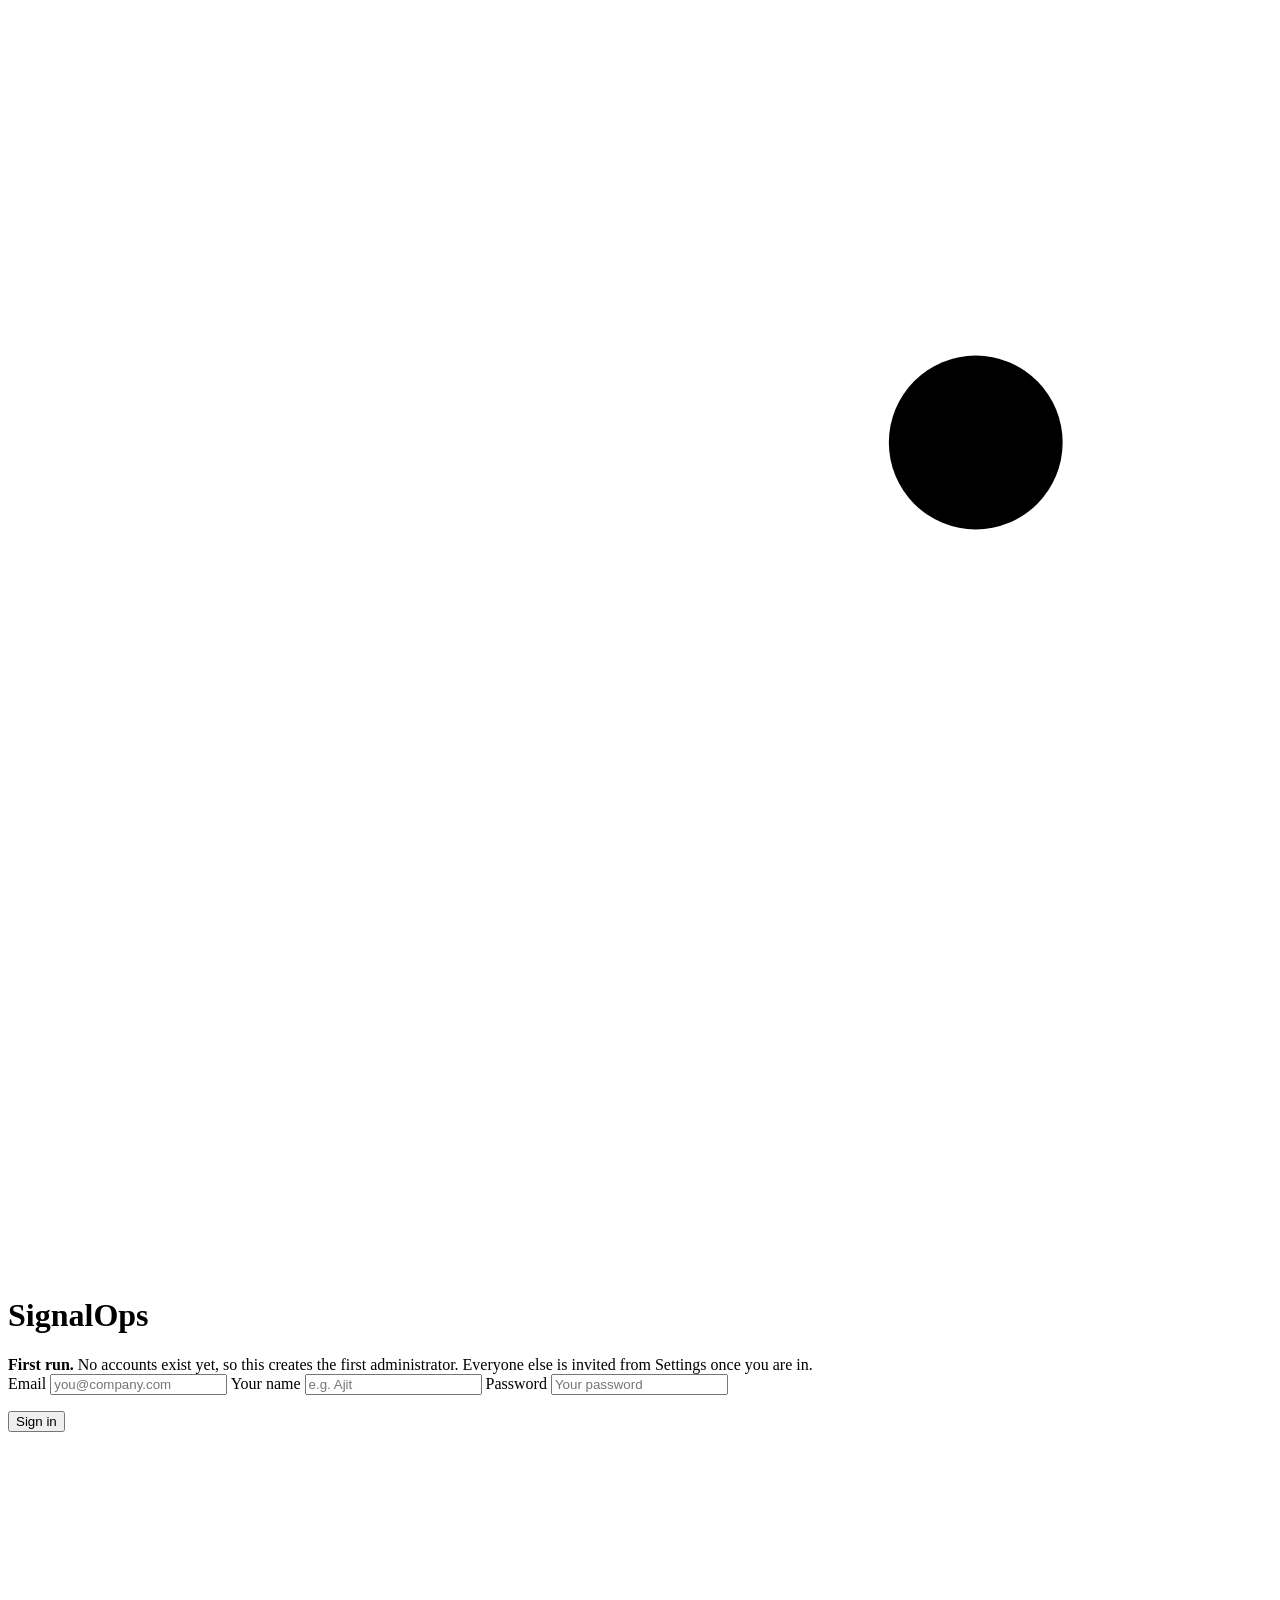
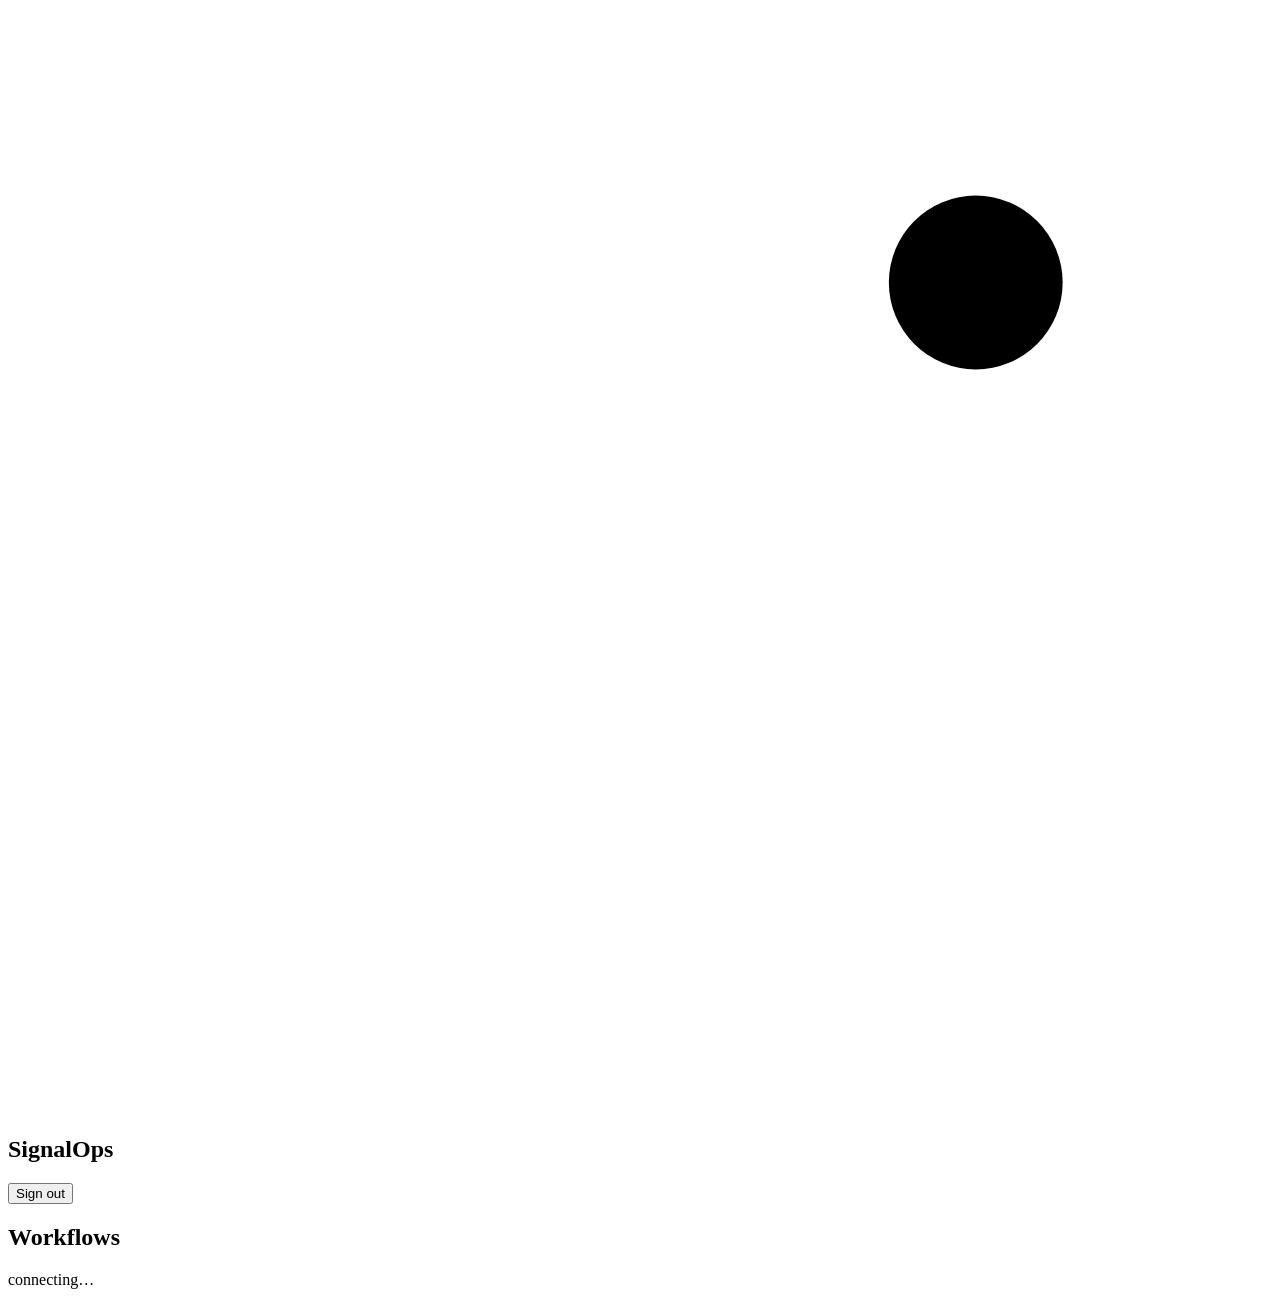
==== dashboard/index.html @ 2a7e8b67 "Real accounts, stored connections, queue triggers, less ceremony Four changes that together turn thi" ====
<!doctype html>
<html lang="en">

<head>
  <meta charset="utf-8" />
  <title>SignalOps</title>
  <meta name="viewport" content="width=device-width, initial-scale=1" />
  <link rel="icon" type="image/svg+xml"
    href="data:image/svg+xml,%3Csvg xmlns='http://www.w3.org/2000/svg' viewBox='0 0 32 32'%3E%3Crect x='1.5' y='1.5' width='29' height='29' rx='7' fill='%230b0e14' stroke='%235b8cff' stroke-width='2'/%3E%3Cpolyline points='7 21 11 21 13 16 17 24 20 10 22 15' fill='none' stroke='%235b8cff' stroke-width='2.2' stroke-linecap='round' stroke-linejoin='round'/%3E%3Ccircle cx='24.5' cy='11' r='2.2' fill='%233ddc84'/%3E%3C/svg%3E" />
  <link rel="stylesheet" href="/static/app.css" />
</head>

<body>
  <!-- Login gate. Shown until /api/auth/me succeeds. -->
  <div id="login-screen" class="login-screen hidden">
    <form class="login-card" id="login-form" onsubmit="doLogin(event)">
      <div class="brand login-brand">
        <svg class="logo" viewBox="0 0 32 32" aria-hidden="true">
          <rect x="1.5" y="1.5" width="29" height="29" rx="7" fill="none" stroke="var(--accent)" stroke-width="2" />
          <polyline points="7 21 11 21 13 16 17 24 20 10 22 15" fill="none" stroke="var(--accent)" stroke-width="2.2"
            stroke-linecap="round" stroke-linejoin="round" />
          <circle cx="24.5" cy="11" r="2.2" fill="var(--ok)" />
        </svg>
        <h1>Signal<span class="ops">Ops</span></h1>
      </div>

      <div class="login-warning hidden" id="bootstrap-note">
        <strong>First run.</strong> No accounts exist yet, so this creates the first
        administrator. Everyone else is invited from Settings once you are in.
      </div>

      <label for="login-email">Email</label>
      <input id="login-email" class="draft-field" type="email" required autocomplete="username"
        placeholder="you@company.com" />

      <label for="login-name" class="hidden" id="login-name-label">Your name</label>
      <input id="login-name" class="draft-field hidden" placeholder="e.g. Ajit"
        autocomplete="name" />

      <label for="login-password">Password</label>
      <input id="login-password" class="draft-field" type="password" required
        autocomplete="current-password" placeholder="Your password" />
      <p class="dialog-note" id="login-hint"></p>

      <p><button class="button" type="submit" id="login-submit">Sign in</button></p>
      <p id="login-status" class="dialog-note"></p>
    </form>
  </div>

  <!-- Application shell. Operate above the line, Configure below it. -->
  <div id="app" class="app hidden">
    <aside class="sidebar">
      <div class="brand sidebar-brand">
        <svg class="logo" viewBox="0 0 32 32" aria-hidden="true">
          <rect x="1.5" y="1.5" width="29" height="29" rx="7" fill="none" stroke="var(--accent)" stroke-width="2" />
          <polyline points="7 21 11 21 13 16 17 24 20 10 22 15" fill="none" stroke="var(--accent)" stroke-width="2.2"
            stroke-linecap="round" stroke-linejoin="round" />
          <circle cx="24.5" cy="11" r="2.2" fill="var(--ok)" />
        </svg>
        <h1>Signal<span class="ops">Ops</span></h1>
      </div>

      <nav id="nav"></nav>

      <div class="sidebar-foot">
        <div id="who" class="who"></div>
        <button class="button ghost" onclick="doLogout()">Sign out</button>
      </div>
    </aside>

    <div class="content">
      <header class="content-head">
        <h2 id="view-title">Workflows</h2>
        <div class="header-actions">
          <span id="killswitch-pill" class="status-pill hidden"></span>
          <span id="conn" class="conn down">connecting…</span>
        </div>
      </header>
      <main id="view"></main>
    </div>
  </div>

  <div id="toast" role="status"></div>
  <script src="/static/app.js" defer></script>
</body>

</html>
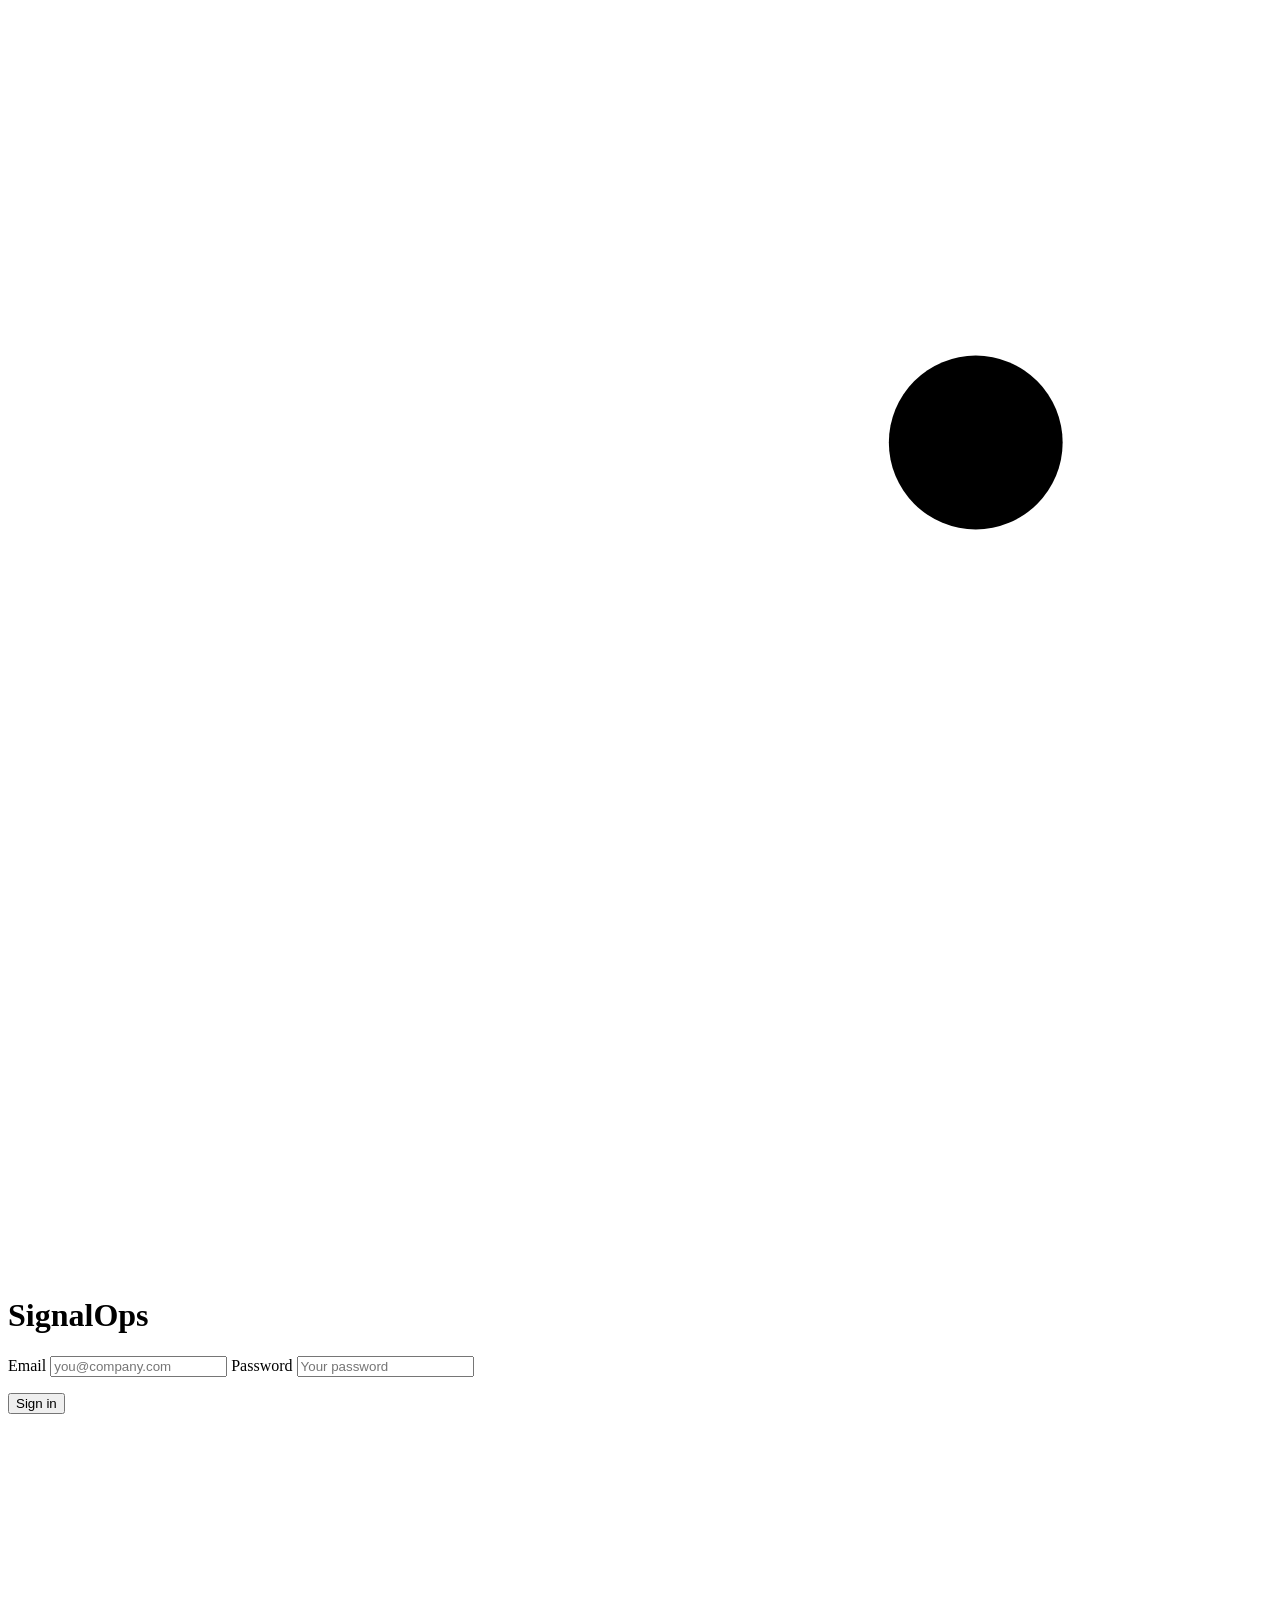
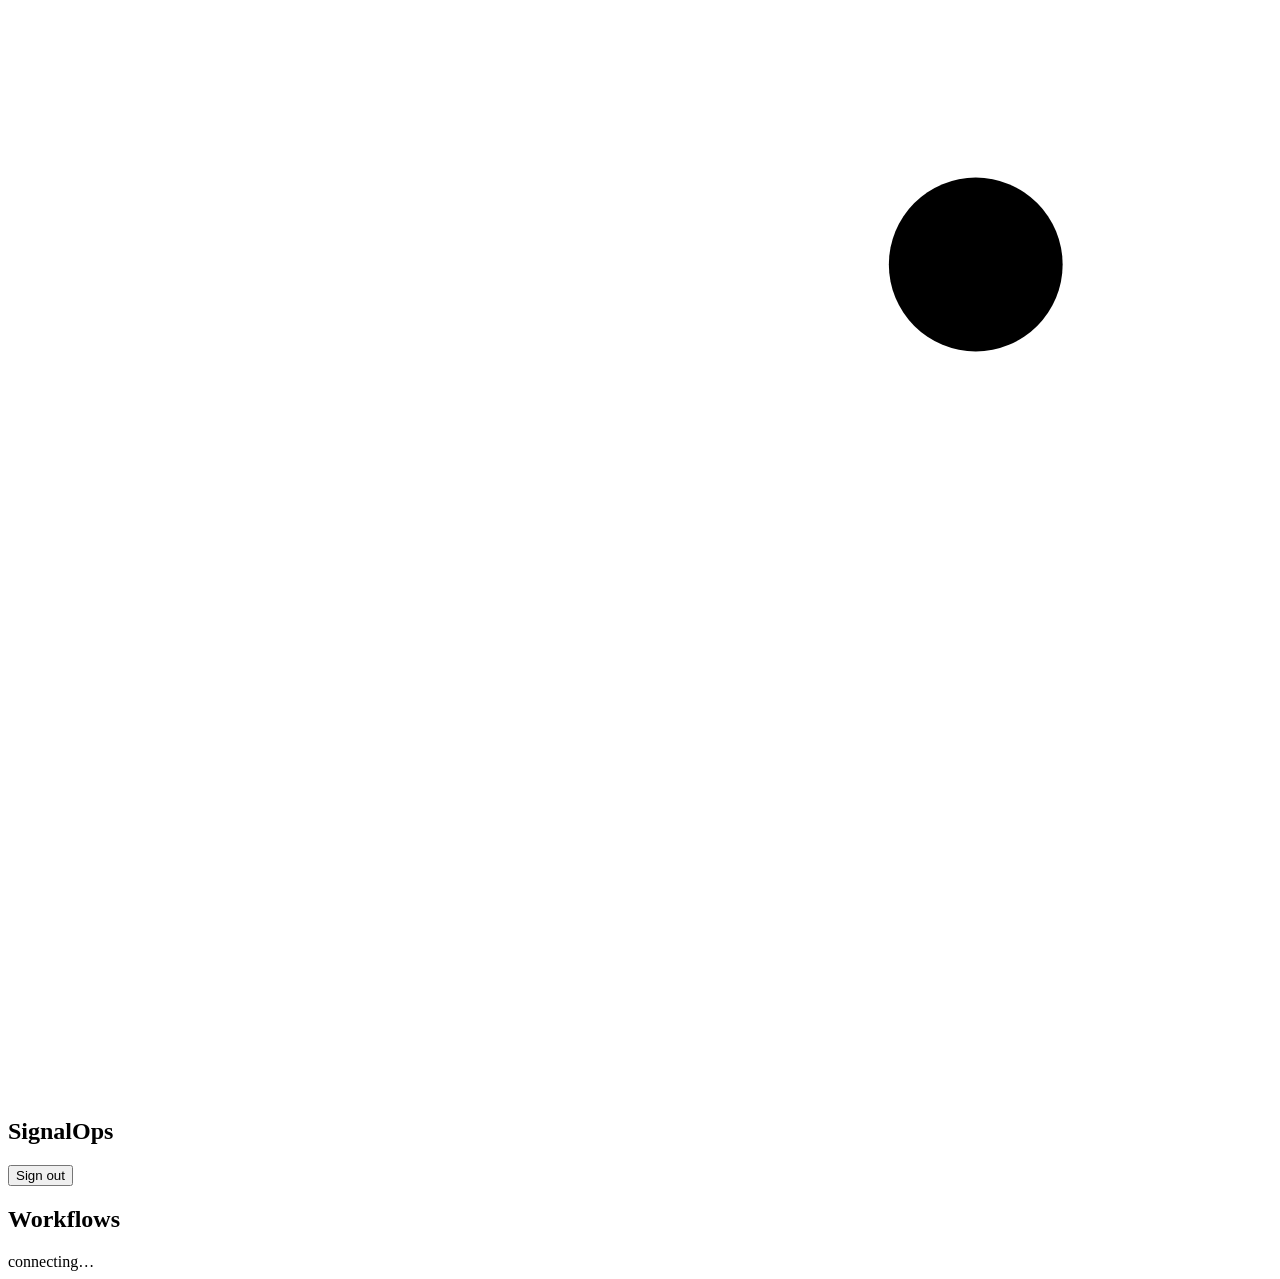
==== commit 62ad10ec: "Administrator comes from the environment; nobody else does Removes the last unauthenticated write en" ====
--- a/dashboard/index.html
+++ b/dashboard/index.html
@@ -24,18 +24,11 @@
         <h1>Signal<span class="ops">Ops</span></h1>
       </div>
 
-      <div class="login-warning hidden" id="bootstrap-note">
-        <strong>First run.</strong> No accounts exist yet, so this creates the first
-        administrator. Everyone else is invited from Settings once you are in.
-      </div>
+      <div class="login-warning hidden" id="bootstrap-note"></div>
 
       <label for="login-email">Email</label>
       <input id="login-email" class="draft-field" type="email" required autocomplete="username"
         placeholder="you@company.com" />
-
-      <label for="login-name" class="hidden" id="login-name-label">Your name</label>
-      <input id="login-name" class="draft-field hidden" placeholder="e.g. Ajit"
-        autocomplete="name" />
 
       <label for="login-password">Password</label>
       <input id="login-password" class="draft-field" type="password" required
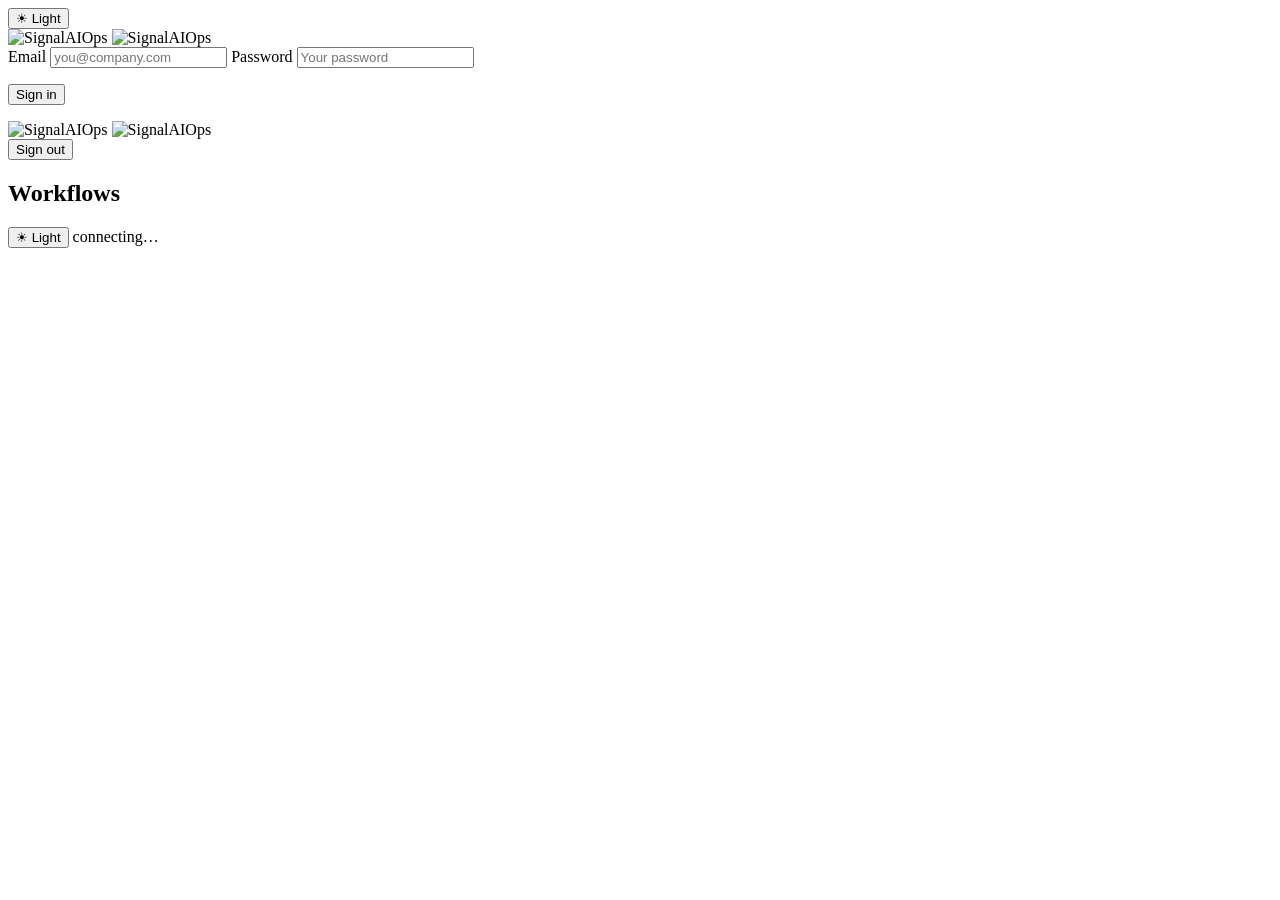
==== commit 7ef65064: "SignalAIOps rebrand and a light/dark theme toggle (via Codex) Product renamed SignalOps → SignalAIOp" ====
--- a/dashboard/index.html
+++ b/dashboard/index.html
@@ -3,25 +3,43 @@
 
 <head>
   <meta charset="utf-8" />
-  <title>SignalOps</title>
+  <title>SignalAIOps</title>
   <meta name="viewport" content="width=device-width, initial-scale=1" />
-  <link rel="icon" type="image/svg+xml"
-    href="data:image/svg+xml,%3Csvg xmlns='http://www.w3.org/2000/svg' viewBox='0 0 32 32'%3E%3Crect x='1.5' y='1.5' width='29' height='29' rx='7' fill='%230b0e14' stroke='%235b8cff' stroke-width='2'/%3E%3Cpolyline points='7 21 11 21 13 16 17 24 20 10 22 15' fill='none' stroke='%235b8cff' stroke-width='2.2' stroke-linecap='round' stroke-linejoin='round'/%3E%3Ccircle cx='24.5' cy='11' r='2.2' fill='%233ddc84'/%3E%3C/svg%3E" />
+  <meta name="color-scheme" content="dark light" />
+  <meta id="theme-color" name="theme-color" content="#0b1420" />
+  <script>
+    (() => {
+      const key = "signalaiops-theme";
+      let theme = "dark";
+      try {
+        theme = localStorage.getItem(key)
+          || (window.matchMedia("(prefers-color-scheme: light)").matches ? "light" : "dark");
+      } catch {
+        theme = "dark";
+      }
+      document.documentElement.dataset.theme = theme;
+    })();
+  </script>
+  <link rel="icon" type="image/png" sizes="512x512"
+    href="/static/signalaiops-favicon-v3.png" />
+  <link rel="apple-touch-icon" href="/static/signalaiops-favicon-v3.png" />
   <link rel="stylesheet" href="/static/app.css" />
 </head>
 
 <body>
   <!-- Login gate. Shown until /api/auth/me succeeds. -->
   <div id="login-screen" class="login-screen hidden">
+    <button class="theme-toggle login-theme-toggle" type="button" onclick="toggleTheme()"
+      data-theme-toggle aria-label="Switch color theme">
+      <span class="theme-icon" data-theme-icon aria-hidden="true">☀</span>
+      <span data-theme-label>Light</span>
+    </button>
     <form class="login-card" id="login-form" onsubmit="doLogin(event)">
       <div class="brand login-brand">
-        <svg class="logo" viewBox="0 0 32 32" aria-hidden="true">
-          <rect x="1.5" y="1.5" width="29" height="29" rx="7" fill="none" stroke="var(--accent)" stroke-width="2" />
-          <polyline points="7 21 11 21 13 16 17 24 20 10 22 15" fill="none" stroke="var(--accent)" stroke-width="2.2"
-            stroke-linecap="round" stroke-linejoin="round" />
-          <circle cx="24.5" cy="11" r="2.2" fill="var(--ok)" />
-        </svg>
-        <h1>Signal<span class="ops">Ops</span></h1>
+        <img class="brand-logo brand-logo-dark" src="/static/signalaiops-logo-dark-v3.png"
+          alt="SignalAIOps" />
+        <img class="brand-logo brand-logo-light" src="/static/signalaiops-logo-light-v3.png"
+          alt="SignalAIOps" />
       </div>
 
       <div class="login-warning hidden" id="bootstrap-note"></div>
@@ -44,13 +62,10 @@
   <div id="app" class="app hidden">
     <aside class="sidebar">
       <div class="brand sidebar-brand">
-        <svg class="logo" viewBox="0 0 32 32" aria-hidden="true">
-          <rect x="1.5" y="1.5" width="29" height="29" rx="7" fill="none" stroke="var(--accent)" stroke-width="2" />
-          <polyline points="7 21 11 21 13 16 17 24 20 10 22 15" fill="none" stroke="var(--accent)" stroke-width="2.2"
-            stroke-linecap="round" stroke-linejoin="round" />
-          <circle cx="24.5" cy="11" r="2.2" fill="var(--ok)" />
-        </svg>
-        <h1>Signal<span class="ops">Ops</span></h1>
+        <img class="brand-logo brand-logo-dark" src="/static/signalaiops-logo-dark-v3.png"
+          alt="SignalAIOps" />
+        <img class="brand-logo brand-logo-light" src="/static/signalaiops-logo-light-v3.png"
+          alt="SignalAIOps" />
       </div>
 
       <nav id="nav"></nav>
@@ -65,6 +80,11 @@
       <header class="content-head">
         <h2 id="view-title">Workflows</h2>
         <div class="header-actions">
+          <button class="theme-toggle" type="button" onclick="toggleTheme()"
+            data-theme-toggle aria-label="Switch color theme">
+            <span class="theme-icon" data-theme-icon aria-hidden="true">☀</span>
+            <span data-theme-label>Light</span>
+          </button>
           <span id="killswitch-pill" class="status-pill hidden"></span>
           <span id="conn" class="conn down">connecting…</span>
         </div>
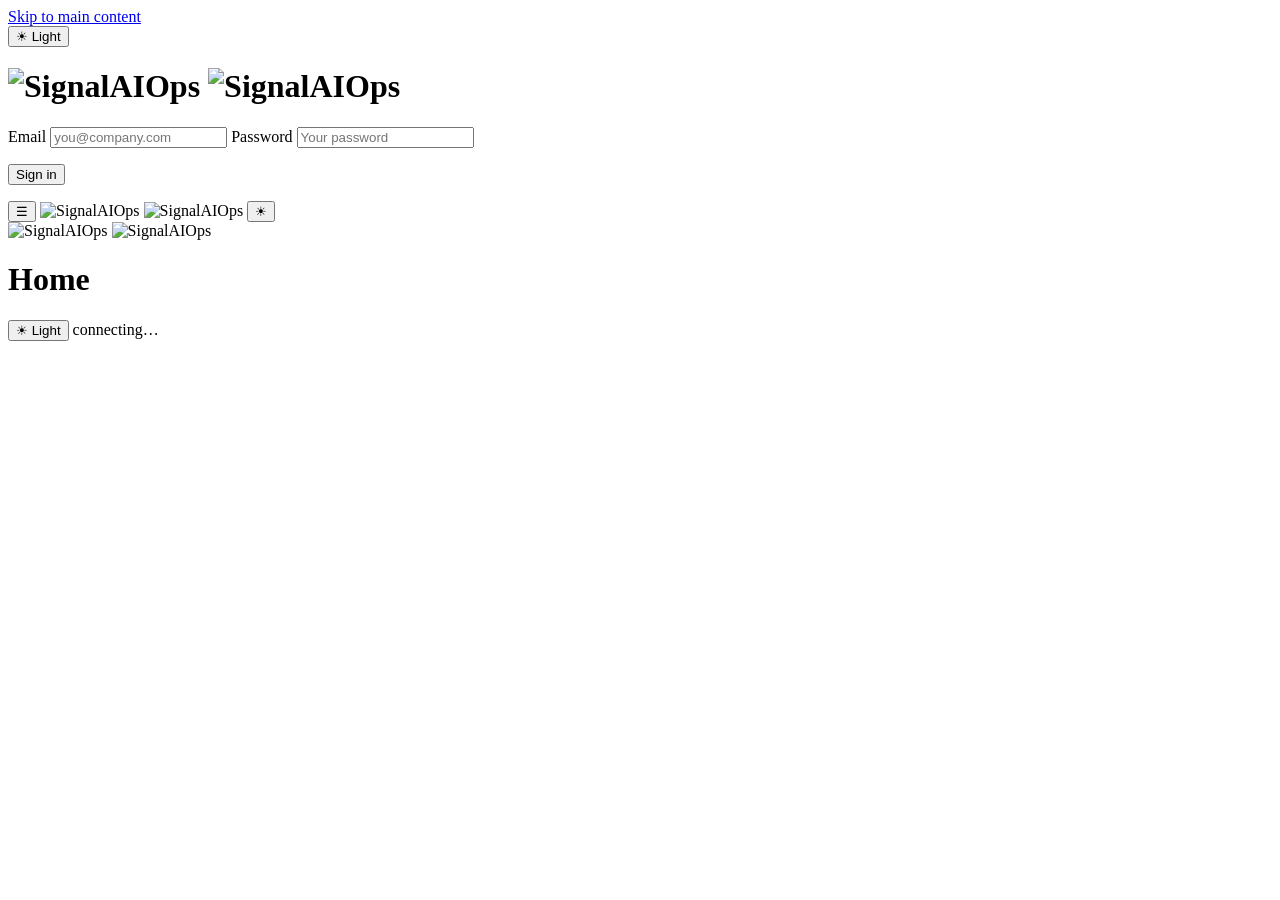
==== commit 7ff3a038: "Address QA: mobile drawer, a11y, contrast, and a stale-view bug Works through the QA report's six hi" ====
--- a/dashboard/index.html
+++ b/dashboard/index.html
@@ -27,6 +27,8 @@
 </head>
 
 <body>
+  <a class="skip-link" href="#view">Skip to main content</a>
+
   <!-- Login gate. Shown until /api/auth/me succeeds. -->
   <div id="login-screen" class="login-screen hidden">
     <button class="theme-toggle login-theme-toggle" type="button" onclick="toggleTheme()"
@@ -35,12 +37,12 @@
       <span data-theme-label>Light</span>
     </button>
     <form class="login-card" id="login-form" onsubmit="doLogin(event)">
-      <div class="brand login-brand">
+      <h1 class="brand login-brand">
         <img class="brand-logo brand-logo-dark" src="/static/signalaiops-logo-dark-v3.png"
           alt="SignalAIOps" />
         <img class="brand-logo brand-logo-light" src="/static/signalaiops-logo-light-v3.png"
           alt="SignalAIOps" />
-      </div>
+      </h1>
 
       <div class="login-warning hidden" id="bootstrap-note"></div>
 
@@ -54,13 +56,29 @@
       <p class="dialog-note" id="login-hint"></p>
 
       <p><button class="button" type="submit" id="login-submit">Sign in</button></p>
-      <p id="login-status" class="dialog-note"></p>
+      <p id="login-status" class="dialog-note" role="alert" aria-live="assertive"></p>
     </form>
   </div>
 
   <!-- Application shell. Operate above the line, Configure below it. -->
   <div id="app" class="app hidden">
-    <aside class="sidebar">
+    <!-- Mobile top bar: only visible below the drawer breakpoint. -->
+    <div class="mobile-bar">
+      <button class="icon-button nav-toggle" type="button" onclick="toggleNav()"
+        aria-label="Open navigation" aria-controls="sidebar" aria-expanded="false"
+        id="nav-toggle">☰</button>
+      <img class="brand-logo brand-logo-dark mobile-logo" src="/static/signalaiops-logo-dark-v3.png"
+        alt="SignalAIOps" />
+      <img class="brand-logo brand-logo-light mobile-logo" src="/static/signalaiops-logo-light-v3.png"
+        alt="SignalAIOps" />
+      <button class="theme-toggle" type="button" onclick="toggleTheme()"
+        data-theme-toggle aria-label="Switch color theme">
+        <span class="theme-icon" data-theme-icon aria-hidden="true">☀</span>
+      </button>
+    </div>
+    <div class="nav-scrim" id="nav-scrim" onclick="closeNav()" hidden></div>
+
+    <aside class="sidebar" id="sidebar">
       <div class="brand sidebar-brand">
         <img class="brand-logo brand-logo-dark" src="/static/signalaiops-logo-dark-v3.png"
           alt="SignalAIOps" />
@@ -68,17 +86,16 @@
           alt="SignalAIOps" />
       </div>
 
-      <nav id="nav"></nav>
+      <nav id="nav" aria-label="Primary"></nav>
 
       <div class="sidebar-foot">
         <div id="who" class="who"></div>
-        <button class="button ghost" onclick="doLogout()">Sign out</button>
       </div>
     </aside>
 
     <div class="content">
       <header class="content-head">
-        <h2 id="view-title">Workflows</h2>
+        <h1 id="view-title">Home</h1>
         <div class="header-actions">
           <button class="theme-toggle" type="button" onclick="toggleTheme()"
             data-theme-toggle aria-label="Switch color theme">
@@ -89,11 +106,11 @@
           <span id="conn" class="conn down">connecting…</span>
         </div>
       </header>
-      <main id="view"></main>
+      <main id="view" tabindex="-1"></main>
     </div>
   </div>
 
-  <div id="toast" role="status"></div>
+  <div id="toast" role="status" aria-live="polite"></div>
   <script src="/static/app.js" defer></script>
 </body>
 
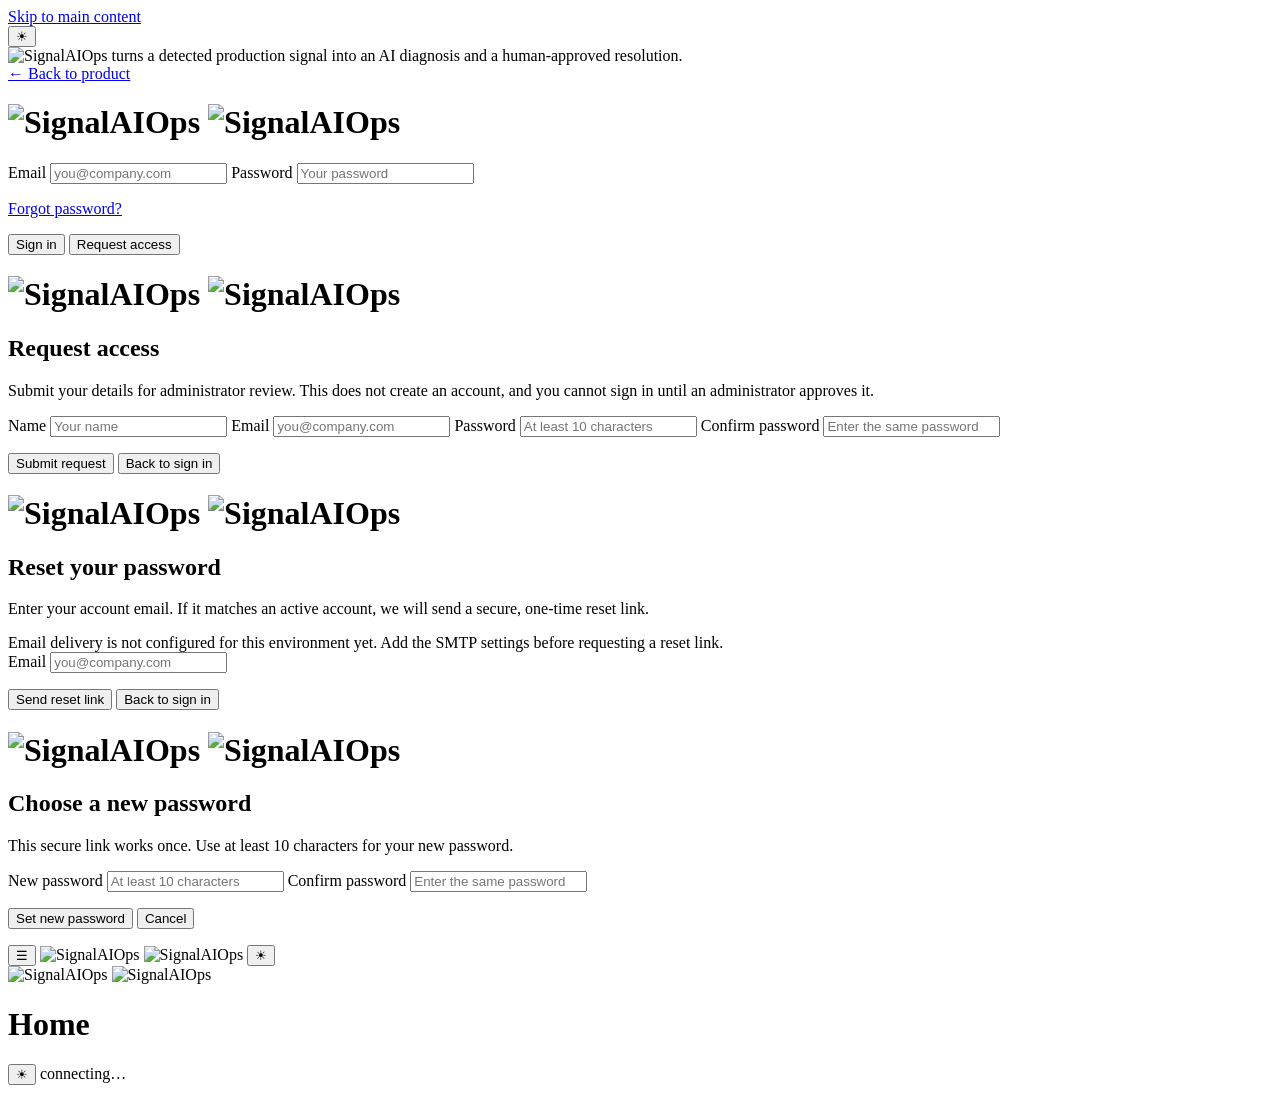
==== commit 67247d9b: "feat: launch public site and governed access flows" ====
--- a/dashboard/index.html
+++ b/dashboard/index.html
@@ -3,7 +3,7 @@
 
 <head>
   <meta charset="utf-8" />
-  <title>SignalAIOps</title>
+  <title>Sign in — SignalAIOps</title>
   <meta name="viewport" content="width=device-width, initial-scale=1" />
   <meta name="color-scheme" content="dark light" />
   <meta id="theme-color" name="theme-color" content="#0b1420" />
@@ -34,30 +34,160 @@
     <button class="theme-toggle login-theme-toggle" type="button" onclick="toggleTheme()"
       data-theme-toggle aria-label="Switch color theme">
       <span class="theme-icon" data-theme-icon aria-hidden="true">☀</span>
-      <span data-theme-label>Light</span>
     </button>
-    <form class="login-card" id="login-form" onsubmit="doLogin(event)">
-      <h1 class="brand login-brand">
-        <img class="brand-logo brand-logo-dark" src="/static/signalaiops-logo-dark-v3.png"
-          alt="SignalAIOps" />
-        <img class="brand-logo brand-logo-light" src="/static/signalaiops-logo-light-v3.png"
-          alt="SignalAIOps" />
-      </h1>
-
-      <div class="login-warning hidden" id="bootstrap-note"></div>
-
-      <label for="login-email">Email</label>
-      <input id="login-email" class="draft-field" type="email" required autocomplete="username"
-        placeholder="you@company.com" />
-
-      <label for="login-password">Password</label>
-      <input id="login-password" class="draft-field" type="password" required
-        autocomplete="current-password" placeholder="Your password" />
-      <p class="dialog-note" id="login-hint"></p>
-
-      <p><button class="button" type="submit" id="login-submit">Sign in</button></p>
-      <p id="login-status" class="dialog-note" role="alert" aria-live="assertive"></p>
-    </form>
+    <div class="login-layout">
+      <section class="login-visual-panel" aria-label="SignalAIOps autonomous incident response">
+        <div class="login-image-surface">
+          <img src="/static/og.png"
+            alt="SignalAIOps turns a detected production signal into an AI diagnosis and a human-approved resolution." />
+          <div class="login-process-motion" aria-hidden="true">
+            <span class="process-route"></span>
+            <i class="process-token"></i>
+            <i class="process-token"></i>
+            <i class="process-token"></i>
+            <span class="process-arrow process-arrow-one"></span>
+            <span class="process-arrow process-arrow-two"></span>
+          </div>
+        </div>
+      </section>
+
+      <div class="login-form-column">
+        <a class="login-back-link" href="/">
+          <span aria-hidden="true">←</span> Back to product
+        </a>
+
+        <form class="login-card" id="login-form" onsubmit="doLogin(event)">
+          <h1 class="brand login-brand">
+            <img class="brand-logo brand-logo-dark" src="/static/signalaiops-logo-dark-v3.png"
+              alt="SignalAIOps" />
+            <img class="brand-logo brand-logo-light" src="/static/signalaiops-logo-light-v3.png"
+              alt="SignalAIOps" />
+          </h1>
+
+          <div class="login-warning hidden" id="bootstrap-note"></div>
+
+          <label for="login-email">Email</label>
+          <input id="login-email" class="draft-field" type="email" required autocomplete="username"
+            placeholder="you@company.com" />
+
+          <label for="login-password">Password</label>
+          <input id="login-password" class="draft-field" type="password" required
+            autocomplete="current-password" placeholder="Your password" />
+          <p class="login-inline-action">
+            <a href="#" onclick="showForgotPasswordForm(); return false;">Forgot password?</a>
+          </p>
+          <p class="dialog-note" id="login-hint"></p>
+
+          <div class="login-actions">
+            <button class="button" type="submit" id="login-submit">Sign in</button>
+            <button class="button ghost hidden" type="button" id="request-access-button"
+              onclick="showRegistrationForm()">Request access</button>
+          </div>
+          <p id="login-status" class="dialog-note" role="alert" aria-live="assertive"></p>
+        </form>
+
+        <form class="login-card hidden" id="registration-form"
+          onsubmit="submitAccessRequest(event)">
+          <h1 class="brand login-brand">
+            <img class="brand-logo brand-logo-dark" src="/static/signalaiops-logo-dark-v3.png"
+              alt="SignalAIOps" />
+            <img class="brand-logo brand-logo-light" src="/static/signalaiops-logo-light-v3.png"
+              alt="SignalAIOps" />
+          </h1>
+          <h2>Request access</h2>
+          <p class="dialog-note registration-intro">
+            Submit your details for administrator review. This does not create an
+            account, and you cannot sign in until an administrator approves it.
+          </p>
+
+          <label for="registration-name">Name</label>
+          <input id="registration-name" class="draft-field" required maxlength="80"
+            autocomplete="name" placeholder="Your name" />
+
+          <label for="registration-email">Email</label>
+          <input id="registration-email" class="draft-field" type="email" required
+            maxlength="200" autocomplete="email" placeholder="you@company.com" />
+
+          <label for="registration-password">Password</label>
+          <input id="registration-password" class="draft-field" type="password" required
+            maxlength="300" minlength="10" autocomplete="new-password"
+            placeholder="At least 10 characters" />
+
+          <label for="registration-confirm">Confirm password</label>
+          <input id="registration-confirm" class="draft-field" type="password" required
+            maxlength="300" minlength="10" autocomplete="new-password"
+            placeholder="Enter the same password" />
+
+          <p class="row-actions">
+            <button class="button" type="submit" id="registration-submit">Submit request</button>
+            <button class="button ghost" type="button" onclick="showLoginForm()">Back to sign in</button>
+          </p>
+          <p id="registration-status" class="dialog-note" role="status"
+            aria-live="polite"></p>
+        </form>
+
+        <form class="login-card hidden" id="forgot-password-form"
+          onsubmit="submitForgotPassword(event)">
+          <h1 class="brand login-brand">
+            <img class="brand-logo brand-logo-dark" src="/static/signalaiops-logo-dark-v3.png"
+              alt="SignalAIOps" />
+            <img class="brand-logo brand-logo-light" src="/static/signalaiops-logo-light-v3.png"
+              alt="SignalAIOps" />
+          </h1>
+          <h2>Reset your password</h2>
+          <p class="dialog-note registration-intro">
+            Enter your account email. If it matches an active account, we will
+            send a secure, one-time reset link.
+          </p>
+          <div class="login-warning hidden" id="password-reset-config-note">
+            Email delivery is not configured for this environment yet. Add the
+            SMTP settings before requesting a reset link.
+          </div>
+
+          <label for="forgot-password-email">Email</label>
+          <input id="forgot-password-email" class="draft-field" type="email" required
+            maxlength="200" autocomplete="email" placeholder="you@company.com" />
+
+          <p class="row-actions">
+            <button class="button" type="submit" id="forgot-password-submit">Send reset link</button>
+            <button class="button ghost" type="button" onclick="showLoginForm()">Back to sign in</button>
+          </p>
+          <p id="forgot-password-status" class="dialog-note" role="status"
+            aria-live="polite"></p>
+        </form>
+
+        <form class="login-card hidden" id="reset-password-form"
+          onsubmit="submitPasswordReset(event)">
+          <h1 class="brand login-brand">
+            <img class="brand-logo brand-logo-dark" src="/static/signalaiops-logo-dark-v3.png"
+              alt="SignalAIOps" />
+            <img class="brand-logo brand-logo-light" src="/static/signalaiops-logo-light-v3.png"
+              alt="SignalAIOps" />
+          </h1>
+          <h2>Choose a new password</h2>
+          <p class="dialog-note registration-intro">
+            This secure link works once. Use at least 10 characters for your new password.
+          </p>
+
+          <label for="reset-password-new">New password</label>
+          <input id="reset-password-new" class="draft-field" type="password" required
+            maxlength="300" minlength="10" autocomplete="new-password"
+            placeholder="At least 10 characters" />
+
+          <label for="reset-password-confirm">Confirm password</label>
+          <input id="reset-password-confirm" class="draft-field" type="password" required
+            maxlength="300" minlength="10" autocomplete="new-password"
+            placeholder="Enter the same password" />
+
+          <p class="row-actions">
+            <button class="button" type="submit" id="reset-password-submit">Set new password</button>
+            <button class="button ghost" type="button" onclick="showLoginForm()">Cancel</button>
+          </p>
+          <p id="reset-password-status" class="dialog-note" role="alert"
+            aria-live="assertive"></p>
+        </form>
+      </div>
+    </div>
   </div>
 
   <!-- Application shell. Operate above the line, Configure below it. -->
@@ -100,7 +230,6 @@
           <button class="theme-toggle" type="button" onclick="toggleTheme()"
             data-theme-toggle aria-label="Switch color theme">
             <span class="theme-icon" data-theme-icon aria-hidden="true">☀</span>
-            <span data-theme-label>Light</span>
           </button>
           <span id="killswitch-pill" class="status-pill hidden"></span>
           <span id="conn" class="conn down">connecting…</span>
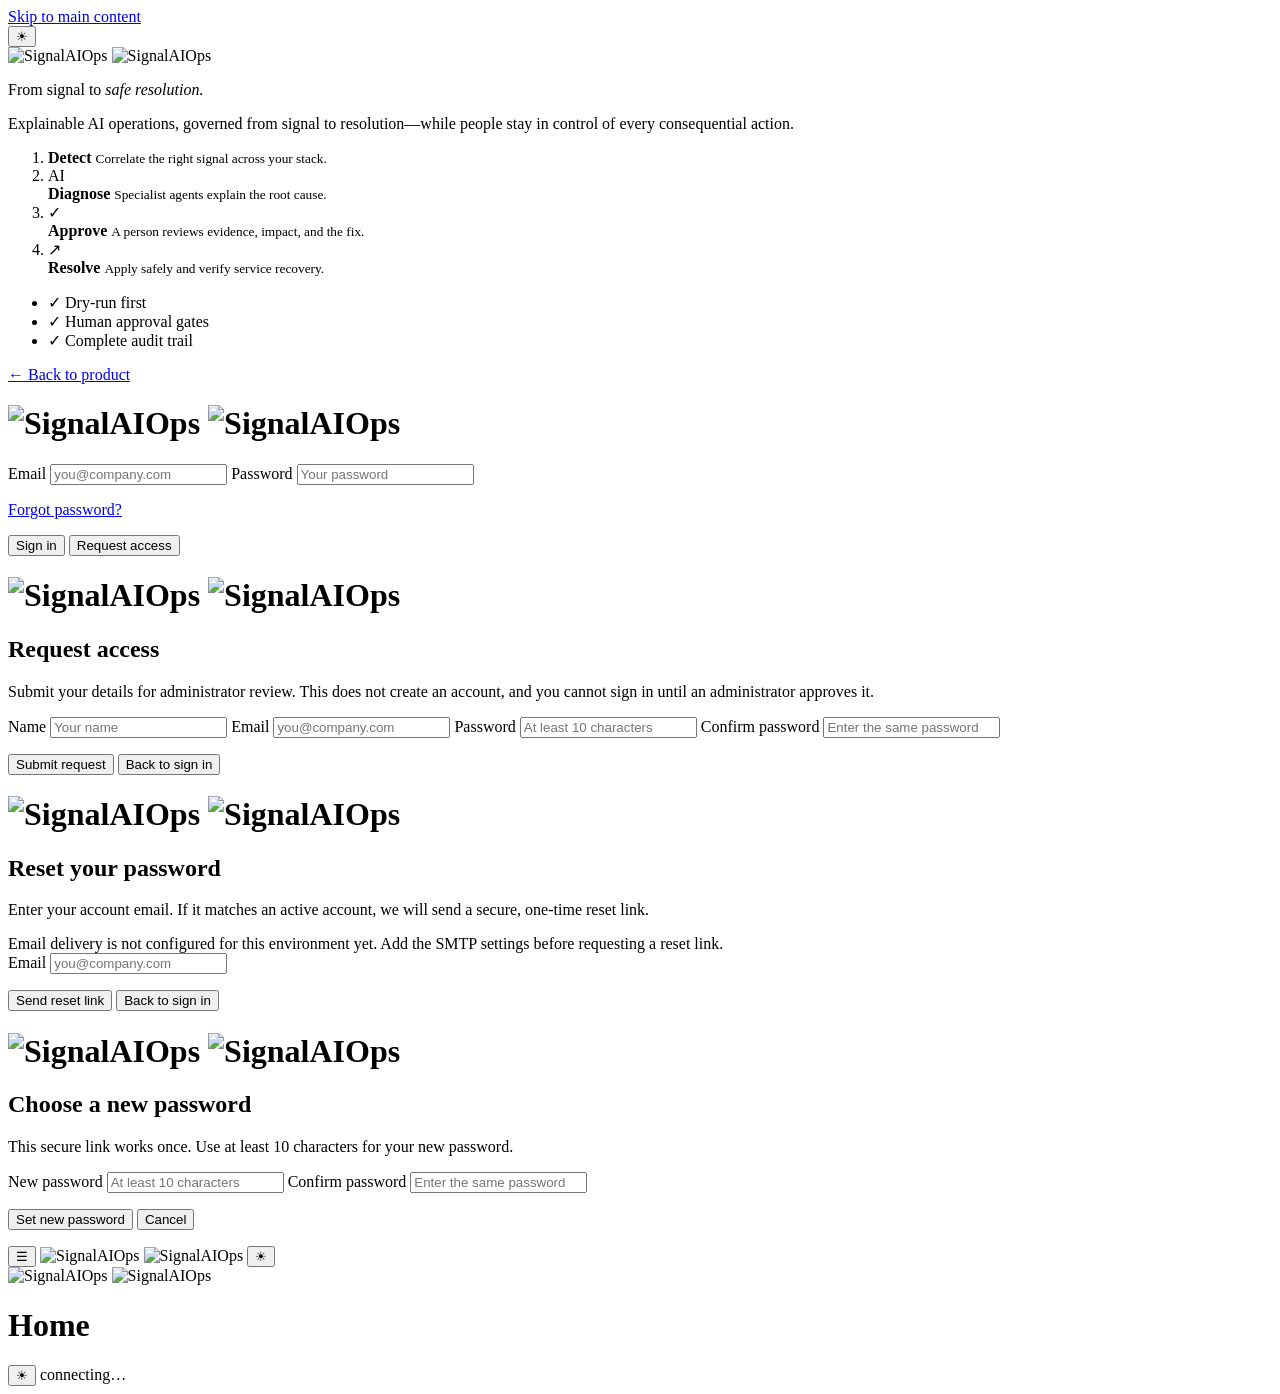
==== commit f853cd27: "feat: rebuild login visual panel as a CSS brand panel Replace the login's 1.27MB raster og.png and i" ====
--- a/dashboard/index.html
+++ b/dashboard/index.html
@@ -23,6 +23,7 @@
   <link rel="icon" type="image/png" sizes="512x512"
     href="/static/signalaiops-favicon-v3.png" />
   <link rel="apple-touch-icon" href="/static/signalaiops-favicon-v3.png" />
+  <link rel="stylesheet" href="/static/tokens.css" />
   <link rel="stylesheet" href="/static/app.css" />
 </head>
 
@@ -37,18 +38,54 @@
     </button>
     <div class="login-layout">
       <section class="login-visual-panel" aria-label="SignalAIOps autonomous incident response">
-        <div class="login-image-surface">
-          <img src="/static/og.png"
-            alt="SignalAIOps turns a detected production signal into an AI diagnosis and a human-approved resolution." />
-          <div class="login-process-motion" aria-hidden="true">
-            <span class="process-route"></span>
-            <i class="process-token"></i>
-            <i class="process-token"></i>
-            <i class="process-token"></i>
-            <span class="process-arrow process-arrow-one"></span>
-            <span class="process-arrow process-arrow-two"></span>
-          </div>
+        <div class="login-panel-orbits" aria-hidden="true"><i></i><i></i><i></i></div>
+
+        <div class="login-panel-head">
+          <img class="brand-logo brand-logo-dark login-panel-logo"
+            src="/static/signalaiops-logo-dark-v3.png" alt="SignalAIOps" />
+          <img class="brand-logo brand-logo-light login-panel-logo"
+            src="/static/signalaiops-logo-light-v3.png" alt="SignalAIOps" />
+          <p class="login-panel-tagline">From signal to <em>safe resolution.</em></p>
+          <p class="login-panel-sub">Explainable AI operations, governed from signal to
+            resolution—while people stay in control of every consequential action.</p>
         </div>
+
+        <ol class="login-flow" aria-label="How SignalAIOps handles an incident">
+          <li class="login-flow-step step-detect">
+            <span class="login-flow-symbol pulse-symbol" aria-hidden="true"><i></i></span>
+            <div class="login-flow-copy">
+              <strong>Detect</strong>
+              <small>Correlate the right signal across your stack.</small>
+            </div>
+          </li>
+          <li class="login-flow-step step-diagnose">
+            <span class="login-flow-symbol" aria-hidden="true">AI</span>
+            <div class="login-flow-copy">
+              <strong>Diagnose</strong>
+              <small>Specialist agents explain the root cause.</small>
+            </div>
+          </li>
+          <li class="login-flow-step step-approve">
+            <span class="login-flow-symbol" aria-hidden="true">✓</span>
+            <div class="login-flow-copy">
+              <strong>Approve</strong>
+              <small>A person reviews evidence, impact, and the fix.</small>
+            </div>
+          </li>
+          <li class="login-flow-step step-resolve">
+            <span class="login-flow-symbol" aria-hidden="true">↗</span>
+            <div class="login-flow-copy">
+              <strong>Resolve</strong>
+              <small>Apply safely and verify service recovery.</small>
+            </div>
+          </li>
+        </ol>
+
+        <ul class="login-panel-trust" aria-label="Platform principles">
+          <li><span aria-hidden="true">✓</span> Dry-run first</li>
+          <li><span aria-hidden="true">✓</span> Human approval gates</li>
+          <li><span aria-hidden="true">✓</span> Complete audit trail</li>
+        </ul>
       </section>
 
       <div class="login-form-column">
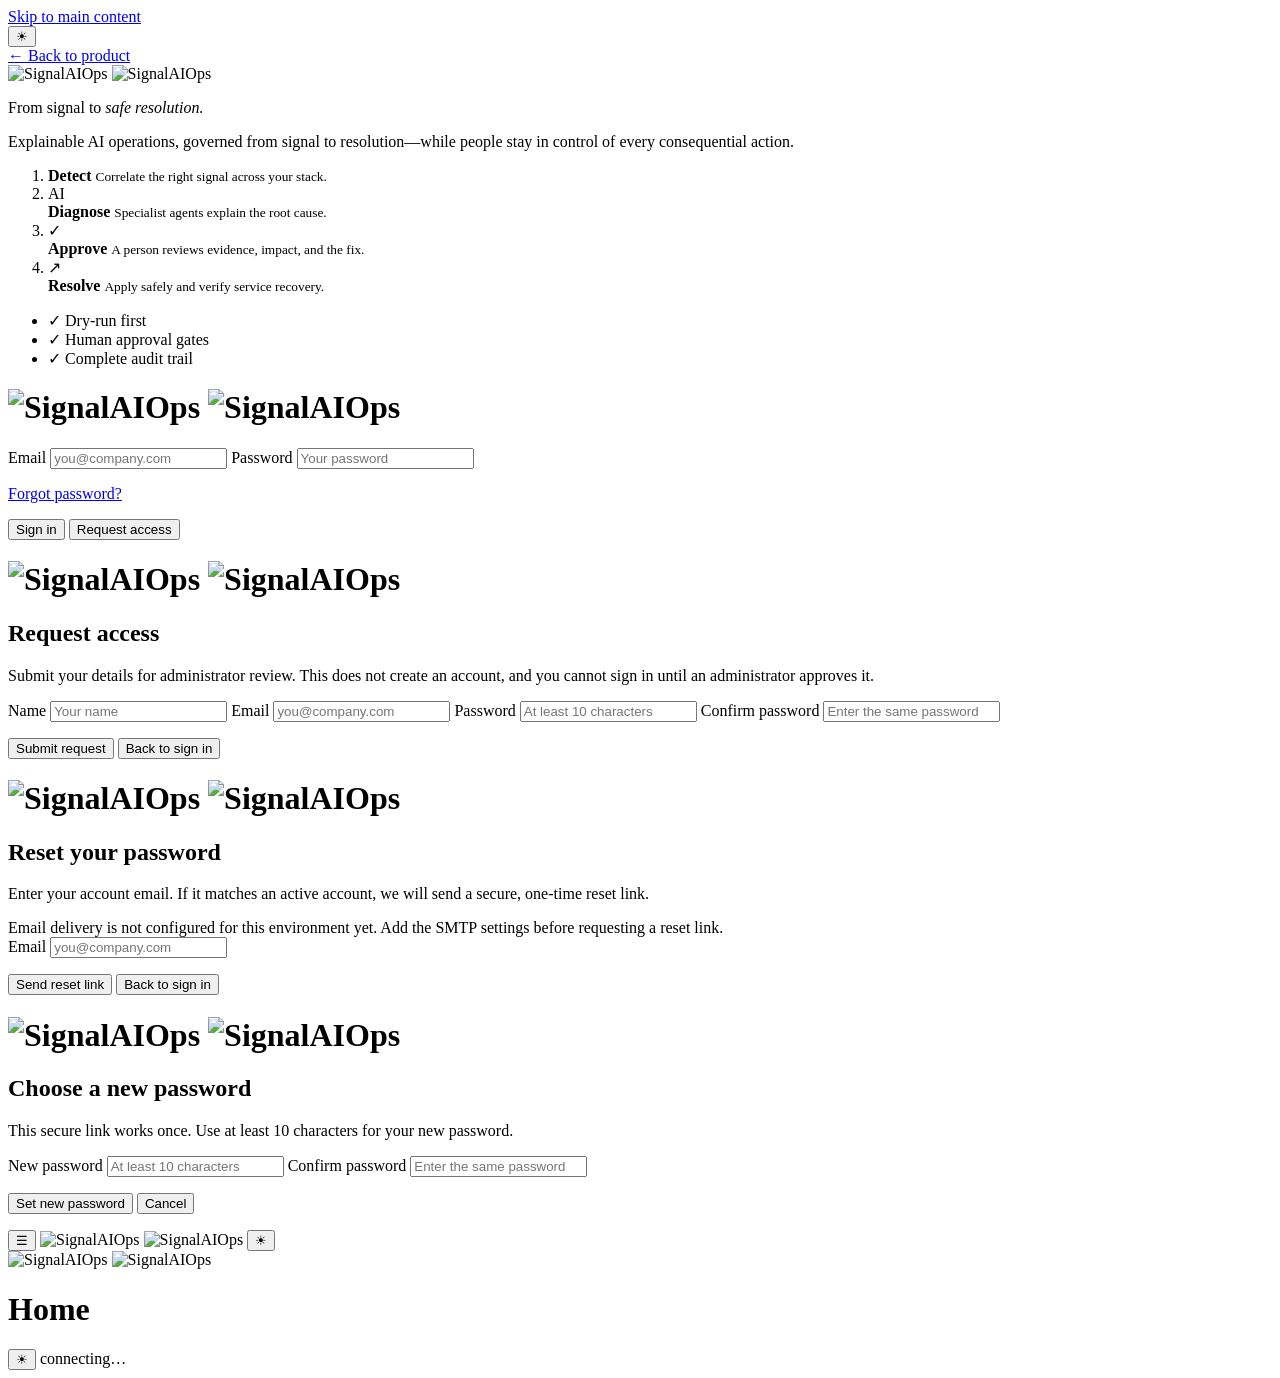
==== commit 131a84dc: "feat: merge login into one unified card (remove inter-box gap) The two login boxes sat 58px apart an" ====
--- a/dashboard/index.html
+++ b/dashboard/index.html
@@ -36,7 +36,11 @@
       data-theme-toggle aria-label="Switch color theme">
       <span class="theme-icon" data-theme-icon aria-hidden="true">☀</span>
     </button>
-    <div class="login-layout">
+    <div class="login-shell">
+      <a class="login-back-link" href="/">
+        <span aria-hidden="true">←</span> Back to product
+      </a>
+      <div class="login-layout">
       <section class="login-visual-panel" aria-label="SignalAIOps autonomous incident response">
         <div class="login-panel-orbits" aria-hidden="true"><i></i><i></i><i></i></div>
 
@@ -89,10 +93,6 @@
       </section>
 
       <div class="login-form-column">
-        <a class="login-back-link" href="/">
-          <span aria-hidden="true">←</span> Back to product
-        </a>
-
         <form class="login-card" id="login-form" onsubmit="doLogin(event)">
           <h1 class="brand login-brand">
             <img class="brand-logo brand-logo-dark" src="/static/signalaiops-logo-dark-v3.png"
@@ -223,6 +223,7 @@
           <p id="reset-password-status" class="dialog-note" role="alert"
             aria-live="assertive"></p>
         </form>
+      </div>
       </div>
     </div>
   </div>
